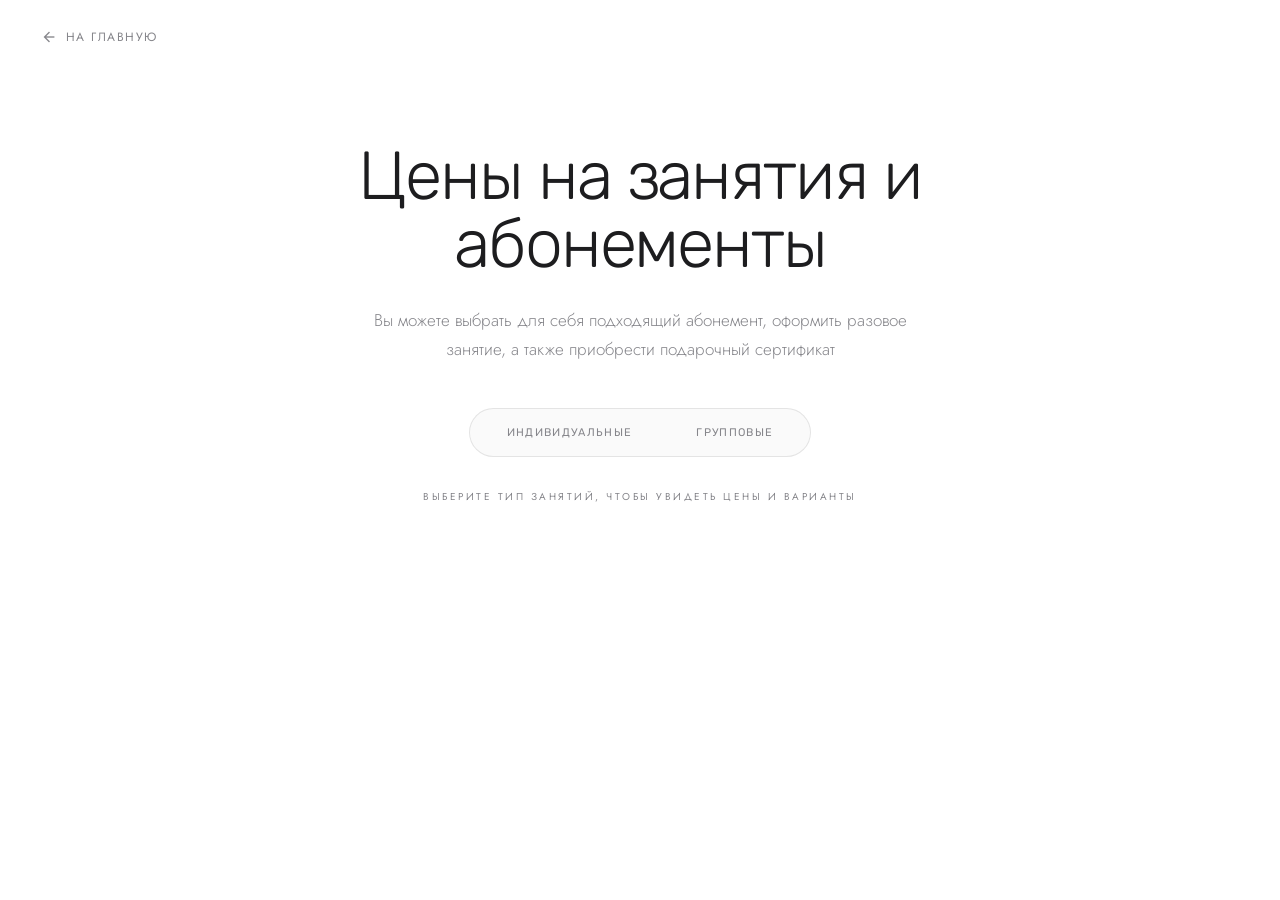
==== price.html @ 871f9cad "Create price.html" ====
<!doctype html>
<html lang="ru">
<head>
<meta charset="utf-8">
<meta name="viewport" content="width=device-width, initial-scale=1">

<title>Цены на занятия и абонементы — Дарья Лукьянова</title>
<meta name="description" content="Стоимость уроков вокала и фортепиано в Казани: пробное занятие, разовые уроки, абонементы, групповые занятия и хор. Подарочный сертификат.">
<meta name="robots" content="index, follow">
<link rel="canonical" href="https://darialukianova.com/price">

<link rel="preconnect" href="https://fonts.googleapis.com">
<link rel="preconnect" href="https://fonts.gstatic.com" crossorigin>
<link href="https://fonts.googleapis.com/css2?family=Jost:wght@100;200;300;400;500;600&family=Rubik:ital,wght@0,100;0,200;0,300;0,400;0,500;1,100;1,200&family=Material+Symbols+Outlined:opsz,wght,FILL,GRAD@20..48,100..700,0..1,-50..200&display=swap" rel="stylesheet"/>

<style>
    body{margin:0;}
    /* Простая ссылка «На главную» в едином стиле */
    .dl-topnav{max-width:1200px;margin:0 auto;padding:28px 32px 0;font-family:"Jost",system-ui,sans-serif;}
    .dl-topnav a{display:inline-flex;align-items:center;gap:8px;color:#86868b;text-decoration:none;font-size:12px;letter-spacing:.12em;text-transform:uppercase;transition:color .3s ease;}
    .dl-topnav a:hover{color:#1d1d1f;}
    .dl-topnav .material-symbols-outlined{font-family:"Material Symbols Outlined";font-size:18px;}

    /* Дизайн-система прайса, синхронизированная с главной (Rubik/Jost, 4px, пилюли) */
    .dl-price-widget {
        --dl-black: #1d1d1f;
        --dl-gray: #86868b;
        --dl-white: #ffffff;
        --dl-border: rgba(29, 29, 31, 0.1);
        --dl-border-soft: rgba(29, 29, 31, 0.06);
        --dl-bg-card: #ffffff;
        --dl-bg-soft: rgba(29, 29, 31, 0.02);
        --dl-radius: 4px;
        --dl-radius-pill: 999px;
        --dl-ease: cubic-bezier(0.23, 1, 0.32, 1);
        --dl-font-d: "Rubik", system-ui, sans-serif;
        --dl-font-b: "Jost", system-ui, sans-serif;
        font-family: var(--dl-font-b);
        color: var(--dl-black);
        line-height: 1.6;
        width: 100%;
        max-width: 1200px;
        margin: 0 auto;
        padding: 90px 32px 100px;
        box-sizing: border-box;
        -webkit-font-smoothing: antialiased;
    }
    .dl-price-widget *, .dl-price-widget *::before, .dl-price-widget *::after { box-sizing: border-box; margin: 0; padding: 0; }
    .dl-price-widget a { text-decoration: none; color: inherit; }
    .dl-price-widget .material-symbols-outlined { font-family: "Material Symbols Outlined"; font-variation-settings: "FILL" 0, "wght" 300, "GRAD" 0, "opsz" 24; display: inline-block; line-height: 1; }

    /* Reveal через keyframes — не конфликтует с transition карточек, идёт на GPU-слое */
    .dl-reveal { opacity: 0; }
    .dl-reveal.dl-visible {
        animation: dlReveal 0.8s var(--dl-ease) forwards;
        will-change: transform, opacity;
    }
    @keyframes dlReveal {
        from { opacity: 0; transform: translateY(36px); }
        to   { opacity: 1; transform: translateY(0); }
    }
    @media (prefers-reduced-motion: reduce) {
        .dl-reveal { opacity: 1 !important; animation: none !important; transform: none !important; }
    }

    .dl-hero { text-align: center; max-width: 760px; margin: 0 auto 88px auto; }
    .dl-hero h1 { font-family: var(--dl-font-d); font-size: clamp(34px, 6vw, 68px); font-weight: 200; letter-spacing: -0.03em; line-height: 1.0; margin-bottom: 28px; }
    .dl-hero .dl-description { font-size: clamp(14px, 2vw, 17px); color: var(--dl-gray); font-weight: 300; line-height: 1.7; max-width: 560px; margin: 0 auto 44px; }

    .dl-tab-selector { display: inline-flex; background: var(--dl-bg-soft); border: 1px solid var(--dl-border); padding: 5px; border-radius: var(--dl-radius-pill); position: relative; margin: 0 auto; }
    .dl-tab-btn { padding: 12px 32px; font-family: var(--dl-font-d); font-size: 11px; font-weight: 400; letter-spacing: 0.12em; text-transform: uppercase; color: var(--dl-gray); border: none; background: transparent; cursor: pointer; border-radius: var(--dl-radius-pill); transition: color 0.4s var(--dl-ease); position: relative; z-index: 2; outline: none; }
    .dl-tab-btn.active { color: var(--dl-white); }
    .dl-tab-glider { position: absolute; top: 5px; left: 5px; height: calc(100% - 10px); background: linear-gradient(180deg, #333335 0%, #1d1d1f 100%); border-radius: var(--dl-radius-pill); box-shadow: 0 1px 0 rgba(255,255,255,0.07) inset, 0 4px 14px rgba(0,0,0,0.25); transition: transform 0.55s var(--dl-ease), width 0.55s var(--dl-ease); z-index: 1; }
    .dl-selection-message { font-size: 10px; letter-spacing: 0.25em; text-transform: uppercase; color: var(--dl-gray); margin-top: 32px; font-weight: 400; }

    .dl-content-container { display: none; opacity: 0; transform: translateY(18px); transition: opacity 0.5s var(--dl-ease), transform 0.5s var(--dl-ease); }
    .dl-content-container.active { opacity: 1; transform: translateY(0); }

    .dl-grid { display: grid; grid-template-columns: 1fr; gap: 24px; margin-bottom: 64px; }
    @media (min-width: 768px) { .dl-grid { grid-template-columns: repeat(2, 1fr); } }

    .dl-card { background: var(--dl-bg-card); border: 1px solid var(--dl-border); border-radius: var(--dl-radius); padding: 40px; display: flex; flex-direction: column; justify-content: space-between; transition: transform 0.6s var(--dl-ease), box-shadow 0.45s ease, border-color 0.45s ease; position: relative; overflow: hidden; box-shadow: 0 18px 52px rgba(29, 29, 31, 0.05); }
    .dl-card::before { content: ""; position: absolute; top: 0; left: 0; height: 1px; width: 0; background: var(--dl-black); transition: width 0.7s var(--dl-ease); }
    .dl-card:hover { transform: translateY(-4px); border-color: rgba(29, 29, 31, 0.18); box-shadow: 0 28px 70px rgba(29, 29, 31, 0.1); }
    .dl-card:hover::before { width: 100%; }
    .dl-card-title { font-family: var(--dl-font-d); font-size: 26px; font-weight: 300; letter-spacing: -0.02em; margin-bottom: 24px; }

    .dl-tag { display: inline-block; color: var(--dl-gray); font-size: 10px; font-weight: 500; letter-spacing: 0.35em; text-transform: uppercase; margin-bottom: 16px; width: fit-content; }

    .dl-price-row { display: flex; align-items: baseline; margin-bottom: 28px; white-space: nowrap; }
    .dl-amount { font-family: var(--dl-font-d); font-size: 30px; font-weight: 200; letter-spacing: -0.02em; margin-right: 10px; white-space: nowrap; }
    .dl-period { font-size: 13px; color: var(--dl-gray); font-weight: 300; }

    .dl-btn { display: inline-flex; align-items: center; justify-content: center; width: 100%; padding: 16px 28px; background: linear-gradient(180deg, #333335 0%, #1d1d1f 100%); color: var(--dl-white) !important; font-family: var(--dl-font-d); font-size: 12px; font-weight: 300; letter-spacing: 0.08em; text-transform: uppercase; border-radius: var(--dl-radius-pill); transition: transform 0.3s ease, box-shadow 0.3s ease; box-shadow: 0 1px 0 rgba(255,255,255,0.07) inset, 0 4px 14px rgba(0,0,0,0.35); border: none; cursor: pointer; }
    .dl-btn:hover { transform: translateY(-2px); box-shadow: 0 1px 0 rgba(255,255,255,0.07) inset, 0 10px 28px rgba(0,0,0,0.38); }
    .dl-btn:active { transform: translateY(0) scale(0.99); }
    .dl-btn-sm { width: auto; min-width: 112px; padding: 10px 20px; font-size: 11px; background: transparent; color: var(--dl-black) !important; border: 1px solid var(--dl-border); box-shadow: none; }
    .dl-btn-sm:hover { transform: translateY(-2px); border-color: var(--dl-black); background: var(--dl-black); color: var(--dl-white) !important; box-shadow: 0 8px 20px rgba(0,0,0,0.18); }

    .dl-services-list { display: flex; flex-direction: column; margin-bottom: 28px; flex-grow: 1; }
    .dl-service-item { display: flex; justify-content: space-between; align-items: center; padding: 18px 0; border-bottom: 1px solid var(--dl-border-soft); transition: padding-left 0.4s var(--dl-ease); }
    .dl-service-item:first-child { padding-top: 0; }
    .dl-service-item:last-child { border-bottom: none; padding-bottom: 0; }
    .dl-service-item:hover { padding-left: 8px; }
    .dl-service-info .dl-service-name { font-size: 16px; font-weight: 400; }
    .dl-service-info .dl-service-desc { font-size: 12px; color: var(--dl-gray); margin-top: 3px; font-weight: 300; }
    .dl-service-actions { display: flex; align-items: center; gap: 18px; white-space: nowrap; }
    .dl-service-actions .dl-amount { font-size: 22px; }

    .dl-image-container { width: 100%; height: 200px; border-radius: var(--dl-radius); overflow: hidden; margin-bottom: 28px; position: relative; }
    .dl-image-container img { width: 100%; height: 100%; object-fit: cover; filter: grayscale(1) brightness(0.95); transition: transform 0.8s var(--dl-ease), filter 0.8s ease; }
    .dl-card:hover .dl-image-container img { transform: scale(1.06); filter: grayscale(0) brightness(1); }

    .dl-discount-badge { background: var(--dl-bg-soft); border-left: 1px solid var(--dl-black); padding: 16px 20px; border-radius: 0 var(--dl-radius) var(--dl-radius) 0; font-size: 13px; color: var(--dl-gray); margin-top: 20px; line-height: 1.5; font-weight: 300; }

    .dl-extra-item { display: flex; align-items: start; margin-bottom: 24px; }
    .dl-extra-icon { color: var(--dl-gray); margin-right: 14px; margin-top: 2px; font-size: 22px !important; }
    .dl-extra-text .dl-extra-title { font-size: 15px; font-weight: 500; }
    .dl-extra-text .dl-extra-desc { font-size: 13px; color: var(--dl-gray); margin-top: 3px; font-weight: 300; }

    .dl-rules-trigger-inline { display: inline-block; background: none; border: none; color: var(--dl-gray); font-size: 10px; font-weight: 500; letter-spacing: 0.2em; text-transform: uppercase; cursor: pointer; position: relative; padding-bottom: 3px; margin-top: 18px; width: fit-content; align-self: center; font-family: var(--dl-font-b); }
    .dl-rules-trigger-inline::after { content: ''; position: absolute; bottom: 0; left: 0; width: 100%; height: 1px; background-color: var(--dl-gray); transform: scaleX(0.3); transform-origin: bottom center; transition: transform 0.4s var(--dl-ease), background-color 0.4s ease; }
    .dl-rules-trigger-inline:hover { color: var(--dl-black); }
    .dl-rules-trigger-inline:hover::after { background-color: var(--dl-black); transform: scaleX(1); }

    .dl-accordion-wrapper { max-width: 800px; margin: 0 auto; text-align: center; }
    .dl-rules-btn-container { display: flex; justify-content: center; margin-bottom: 24px; }
    .dl-rules-btn { display: inline-flex; align-items: center; gap: 10px; padding: 13px 28px; border-radius: var(--dl-radius-pill); border: 1px solid var(--dl-border); background: transparent; color: var(--dl-gray); font-family: var(--dl-font-d); font-size: 11px; font-weight: 400; letter-spacing: 0.12em; text-transform: uppercase; cursor: pointer; transition: all 0.4s var(--dl-ease); }
    .dl-rules-btn:hover { background: var(--dl-black); color: var(--dl-white); border-color: var(--dl-black); transform: translateY(-2px); }
    .dl-rules-btn .material-symbols-outlined { font-size: 16px !important; }

    .dl-accordion { display: grid; grid-template-rows: 0fr; transition: grid-template-rows 0.5s var(--dl-ease); overflow: hidden; text-align: left; }
    .dl-accordion.open { grid-template-rows: 1fr; }
    .dl-accordion-inner { min-height: 0; opacity: 0; transform: translateY(-10px); transition: opacity 0.4s ease, transform 0.4s var(--dl-ease); }
    .dl-accordion.open .dl-accordion-inner { opacity: 1; transform: translateY(0); transition-delay: 0.12s; }
    .dl-rules-content { background: var(--dl-bg-soft); border: 1px solid var(--dl-border); border-radius: var(--dl-radius); padding: 40px; margin-top: 16px; }
    .dl-rules-list { list-style-type: decimal; padding-left: 20px; display: flex; flex-direction: column; gap: 14px; }
    .dl-rules-list li { font-size: 14px; color: var(--dl-gray); line-height: 1.7; font-weight: 300; }
    .dl-rules-footer { font-size: 14px; font-weight: 400; margin-top: 24px; }

    @media (max-width: 576px) {
        .dl-price-widget { padding: 56px 18px 72px; }
        .dl-hero { margin-bottom: 56px; }
        .dl-card { padding: 28px; }
        .dl-rules-content { padding: 28px; }
        .dl-service-item { flex-direction: column; align-items: flex-start; gap: 14px; }
        .dl-service-item:hover { padding-left: 0; }
        .dl-service-actions { width: 100%; justify-content: space-between; }
        .dl-tab-btn { padding: 11px 22px; }
    }
</style>
</head>
<body>

<nav class="dl-topnav">
    <a href="index.html"><span class="material-symbols-outlined">arrow_back</span>На главную</a>
</nav>

<div class="dl-price-widget">

    <div class="dl-hero dl-reveal">
        <h1>Цены на занятия и абонементы</h1>
        <p class="dl-description">
            Вы можете выбрать для себя подходящий абонемент, оформить разовое занятие, а также приобрести подарочный сертификат
        </p>
        <div class="dl-tab-selector">
            <div class="dl-tab-glider"></div>
            <button id="individualBtn" class="dl-tab-btn">Индивидуальные</button>
            <button id="groupBtn" class="dl-tab-btn">Групповые</button>
        </div>
        <div id="selectionMessage" class="dl-selection-message">
            <p>Выберите тип занятий, чтобы увидеть цены и варианты</p>
        </div>
    </div>

    <div id="individualContainer" class="dl-content-container">
        <div class="dl-grid">
            <div class="dl-card">
                <div>
                    <h2 class="dl-card-title">Пробное занятие</h2>
                    <div class="dl-price-row">
                        <span class="dl-amount">2.000&nbsp;₽</span>
                        <span class="dl-period">/ 50 минут</span>
                    </div>
                </div>
                <div>
                    <a class="dl-btn" href="tg://resolve?domain=luchok_dashkenazy&text=Здравствуйте!%20Хочу%20записаться%20на%20пробное%20занятие">Записаться</a>
                    <div style="text-align: center; width: 100%;">
                        <button class="dl-rules-trigger-inline" onclick="scrollToRules('individual')">Обязательные условия</button>
                    </div>
                </div>
            </div>

            <div class="dl-card">
                <h2 class="dl-card-title">Разовые занятия</h2>
                <div class="dl-services-list">
                    <div class="dl-service-item">
                        <div class="dl-service-info"><div class="dl-service-name">50 минут</div></div>
                        <div class="dl-service-actions">
                            <span class="dl-amount">2.800&nbsp;₽</span>
                            <a class="dl-btn dl-btn-sm" href="tg://resolve?domain=luchok_dashkenazy&text=Здравствуйте!%20Хочу%20записаться%20на%20разовое%20занятие%2050%20минут">Выбрать</a>
                        </div>
                    </div>
                    <div class="dl-service-item">
                        <div class="dl-service-info"><div class="dl-service-name">1 час 15 минут</div></div>
                        <div class="dl-service-actions">
                            <span class="dl-amount">4.200&nbsp;₽</span>
                            <a class="dl-btn dl-btn-sm" href="tg://resolve?domain=luchok_dashkenazy&text=Здравствуйте!%20Хочу%20записаться%20на%20разовое%20занятие%201%20час%2015%20минут">Выбрать</a>
                        </div>
                    </div>
                    <div class="dl-service-item">
                        <div class="dl-service-info"><div class="dl-service-name">1 час 40 минут</div></div>
                        <div class="dl-service-actions">
                            <span class="dl-amount">5.200&nbsp;₽</span>
                            <a class="dl-btn dl-btn-sm" href="tg://resolve?domain=luchok_dashkenazy&text=Здравствуйте!%20Хочу%20записаться%20на%20разовое%20занятие%201%20час%2040%20минут">Выбрать</a>
                        </div>
                    </div>
                </div>
                <div>
                    <div style="text-align: center; width: 100%;">
                        <button class="dl-rules-trigger-inline" onclick="scrollToRules('individual')">Обязательные условия</button>
                    </div>
                </div>
            </div>

            <div class="dl-card">
                <h2 class="dl-card-title">Абонементы</h2>
                <div class="dl-services-list">
                    <div class="dl-service-item">
                        <div class="dl-service-info"><div class="dl-service-name">4 занятия</div><div class="dl-service-desc">по 50 минут</div></div>
                        <div class="dl-service-actions">
                            <span class="dl-amount">10.400&nbsp;₽</span>
                            <a class="dl-btn dl-btn-sm" href="tg://resolve?domain=luchok_dashkenazy&text=Здравствуйте!%20Хочу%20приобрести%20абонемент%20на%204%20занятия%20по%2050%20минут">Выбрать</a>
                        </div>
                    </div>
                    <div class="dl-service-item">
                        <div class="dl-service-info"><div class="dl-service-name">8 занятий</div><div class="dl-service-desc">по 50 минут</div></div>
                        <div class="dl-service-actions">
                            <span class="dl-amount">20.000&nbsp;₽</span>
                            <a class="dl-btn dl-btn-sm" href="tg://resolve?domain=luchok_dashkenazy&text=Здравствуйте!%20Хочу%20приобрести%20абонемент%20на%208%20занятий%20по%2050%20минут">Выбрать</a>
                        </div>
                    </div>
                    <div class="dl-service-item">
                        <div class="dl-service-info"><div class="dl-service-name">4 занятия</div><div class="dl-service-desc">по 1 час 15 минут</div></div>
                        <div class="dl-service-actions">
                            <span class="dl-amount">16.000&nbsp;₽</span>
                            <a class="dl-btn dl-btn-sm" href="tg://resolve?domain=luchok_dashkenazy&text=Здравствуйте!%20Хочу%20приобрести%20абонемент%20на%204%20занятия%20по%201%20час%2015%20минут">Выбрать</a>
                        </div>
                    </div>
                    <div class="dl-service-item">
                        <div class="dl-service-info"><div class="dl-service-name">8 занятий</div><div class="dl-service-desc">по 1 час 15 минут</div></div>
                        <div class="dl-service-actions">
                            <span class="dl-amount">31.200&nbsp;₽</span>
                            <a class="dl-btn dl-btn-sm" href="tg://resolve?domain=luchok_dashkenazy&text=Здравствуйте!%20Хочу%20приобрести%20абонемент%20на%208%20занятий%20по%201%20час%2015%20минут">Выбрать</a>
                        </div>
                    </div>
                </div>
                <div>
                    <div style="text-align: center; width: 100%;">
                        <button class="dl-rules-trigger-inline" onclick="scrollToRules('individual')">Обязательные условия</button>
                    </div>
                </div>
            </div>

            <div class="dl-card">
                <div>
                    <h2 class="dl-card-title">Подарочный сертификат</h2>
                    <div class="dl-image-container">
                        <img alt="Подарочный сертификат на фоне цветов и фортепиано" src="https://i.wfolio.ru/x/D48ScH1DA6jxU_uSH-Or-C0cJClpP-QP/lEAL128xEMPGM2o_rKw_kMPHKR9vAJ80/zaizPBfFFxyw_9zucZOkCNPD5C4ph0Vr/SyicxKPx2zMrNVV2gL2X0bngMk51ifgT/_NfRmNDWDvyXI_uXc9-7Qw.jpg"/>
                    </div>
                </div>
                <div>
                    <a class="dl-btn" href="https://darialukianova.com/podarochnyy-sertifikat" target="_blank">Подробнее</a>
                    <div style="text-align: center; margin-top: 16px;">
                        <span style="font-size: 10px; color: var(--dl-gray); letter-spacing: 0.2em; text-transform: uppercase; font-weight: 400;">Электронный формат. Срок действия - 3 месяца.</span>
                    </div>
                </div>
            </div>
        </div>

        <div class="dl-accordion-wrapper">
            <div class="dl-rules-btn-container">
                <button id="toggleConditions" class="dl-rules-btn">
                    <span class="material-symbols-outlined">description</span>
                    Обязательные условия
                </button>
            </div>
            <div id="conditionsBlock" class="dl-accordion">
                <div class="dl-accordion-inner">
                    <div class="dl-rules-content">
                        <ol class="dl-rules-list">
                            <li>Оптимальная частота занятий — 1,2 раза в неделю. Более редкие встречи не обеспечивают желаемого результата и прогресса.</li>
                            <li>Оплата за занятие осуществляется наличными или переводом на карту до или сразу после проведенного урока.</li>
                            <li>В случае опоздания ученика занятие сокращается на время опоздания.</li>
                            <li>В случае опоздания преподавателя продолжительность занятия увеличивается пропорционально времени опоздания. Если у вас нет возможности задержаться, это время добавляется к следующему занятию.</li>
                            <li>Бесплатная отмена или перенос занятия по любой причине осуществляется за 24 часа, в обратном случае занятие считается проведённым и оплачивается в полном объеме. В том числе, если вы забыли о занятии, перепутали время, заболели и т. д.</li>
                            <li>Бесплатный перенос занятия возможен не менее чем за 24 часа.</li>
                            <li>Продолжительность пробного занятия — 50 минут. Запись осуществляется по полной предоплате. Правило бесплатной отмены распространяется так же и на пробное занятие: перенос или отмена не менее, чем за 24 часа.</li>
                            <li>Абонемент на 4 занятия рассчитан на 1 месяц с момента активации. Абонемент на 8 занятий рассчитан на 2 месяца с момента активации. По истечению срока абонемент закрывается без возврата денежных средств.</li>
                            <li>Возврат денежных средств за занятия/абонемент осуществляется исключительно по форс-мажорным обстоятельствам (согласно статье 401 Гражданского кодекса РФ) в пределах срока действия абонемента.</li>
                            <li>Занятия проходят как в офлайн, так и онлайн формате на любой удобной для вас платформе — Telegram, Skype, Whats App, Google Meet, Zoom. Занятия по фортепиано онлайн возможны при наличии у вас инструмента. Для занятий по вокалу дополнительное оборудование не требуется.</li>
                        </ol>
                        <p class="dl-rules-footer">Соглашаясь на работу со мной, вы автоматически принимаете условия данного соглашения.</p>
                    </div>
                </div>
            </div>
        </div>
    </div>

    <div id="groupContainer" class="dl-content-container">
        <div class="dl-grid">
            <div class="dl-card">
                <div>
                    <span class="dl-tag">Закрытый формат</span>
                    <h2 class="dl-card-title">Групповой вокал</h2>
                    <p style="font-size: 14px; color: var(--dl-gray); margin-bottom: 20px; font-weight: 300;">От 2-9 человек. Закрытый формат для друзей и групп до 9 человек.</p>
                    <div style="font-size: 13px; color: var(--dl-gray); display: flex; flex-direction: column; gap: 8px; margin-bottom: 28px; font-weight: 300;">
                        <div>🎵 Пение в ансамбле</div>
                        <div>🎵 Основы многоголосия</div>
                        <div>🎵 Развитие слуха и интонации</div>
                        <div>🎵 Работа с дыханием и балансом голосов</div>
                    </div>
                </div>
                <div class="dl-services-list" style="margin-top: auto;">
                    <div class="dl-service-item">
                        <div class="dl-service-info"><div class="dl-service-name">50 минут</div><div class="dl-service-desc">с каждого участника</div></div>
                        <div class="dl-service-actions">
                            <span class="dl-amount">2.000&nbsp;₽</span>
                            <a class="dl-btn dl-btn-sm" href="tg://resolve?domain=luchok_dashkenazy&text=Здравствуйте!%20Хочу%20записаться%20на%20групповой%20вокал%20(50%20минут)">Выбрать</a>
                        </div>
                    </div>
                    <div class="dl-service-item">
                        <div class="dl-service-info"><div class="dl-service-name">1 час 40 минут</div><div class="dl-service-desc">с каждого участника</div></div>
                        <div class="dl-service-actions">
                            <span class="dl-amount">3.500&nbsp;₽</span>
                            <a class="dl-btn dl-btn-sm" href="tg://resolve?domain=luchok_dashkenazy&text=Здравствуйте!%20Хочу%20записаться%20на%20групповой%20вокал%20(1%20час%2040%20минут)">Выбрать</a>
                        </div>
                    </div>
                </div>
            </div>

            <div class="dl-card">
                <div>
                    <span class="dl-tag">Открытый формат</span>
                    <h2 class="dl-card-title">Хор</h2>
                    <p style="font-size: 14px; color: var(--dl-gray); margin-bottom: 20px; font-weight: 300;">От 3-х и более человек. Регулярные еженедельные занятия, открытый формат.</p>
                    <div style="font-size: 13px; color: var(--dl-gray); display: flex; flex-direction: column; gap: 8px; margin-bottom: 28px; font-weight: 300;">
                        <div>🎵 Изучение любимых песен</div>
                        <div>🎵 Коллективное музицирование</div>
                        <div>🎵 Формат для поющих взрослых с базовые навыки</div>
                    </div>
                </div>
                <div class="dl-services-list" style="margin-top: auto;">
                    <div class="dl-service-item">
                        <div class="dl-service-info"><div class="dl-service-name">1 час 50 минут</div><div class="dl-service-desc">разовое занятие</div></div>
                        <div class="dl-service-actions">
                            <span class="dl-amount">2.000&nbsp;₽</span>
                            <a class="dl-btn dl-btn-sm" href="tg://resolve?domain=luchok_dashkenazy&text=Здравствуйте!%20Хочу%20записаться%20на%20хор%20(разовое)">Выбрать</a>
                        </div>
                    </div>
                    <div class="dl-service-item">
                        <div class="dl-service-info"><div class="dl-service-name">Абонемент на 4 занятия</div><div class="dl-service-desc">действителен в течение 30 дней</div></div>
                        <div class="dl-service-actions">
                            <span class="dl-amount">7.400&nbsp;₽</span>
                            <a class="dl-btn dl-btn-sm" href="tg://resolve?domain=luchok_dashkenazy&text=Здравствуйте!%20Хочу%20приобрести%20абонемент%20на%204%20занятия%20по%20хору">Выбрать</a>
                        </div>
                    </div>
                </div>
                <div class="dl-discount-badge">Дополнительная скидка 20% на абонемент по хору при наличии действующего индивидуального абонемента.</div>
            </div>

            <div class="dl-card">
                <div>
                    <span class="dl-tag">Разовое мероприятие</span>
                    <h2 class="dl-card-title">Мастер-класс</h2>
                    <p style="font-size: 14px; color: var(--dl-gray); margin-bottom: 20px; font-weight: 300;">От 2-х и более человек. Разовый мастер-класс в закрытом формате только для вас и ваших друзей.</p>
                    <div style="font-size: 13px; color: var(--dl-gray); display: flex; flex-direction: column; gap: 8px; margin-bottom: 28px; font-weight: 300;">
                        <div>🎵 Изучение любой композиции/песни на ваш выбор</div>
                        <div>🎵 Запись видео (по желанию)</div>
                        <div>🎵 Длительность - 1 час 40 минут</div>
                    </div>
                </div>
                <div class="dl-service-item" style="margin-top: auto; padding-top: 18px; border-top: 1px solid var(--dl-border-soft);">
                    <div class="dl-service-info"><div class="dl-service-name">Стоимость</div><div class="dl-service-desc">с каждого участника</div></div>
                    <div class="dl-service-actions">
                        <span class="dl-amount">3.500&nbsp;₽</span>
                        <a class="dl-btn dl-btn-sm" href="tg://resolve?domain=luchok_dashkenazy&text=Здравствуйте!%20Хочу%20записаться%20на%20мастер-класс">Выбрать</a>
                    </div>
                </div>
            </div>

            <div class="dl-card">
                <div>
                    <h2 class="dl-card-title">Дополнительно</h2>
                    <div style="margin-bottom: 24px;">
                        <div class="dl-extra-item">
                            <span class="material-symbols-outlined dl-extra-icon">business</span>
                            <div class="dl-extra-text"><p class="dl-extra-title">Аренда кабинета</p><p class="dl-extra-desc">Включена в стоимость занятий</p></div>
                        </div>
                        <div class="dl-extra-item">
                            <span class="material-symbols-outlined dl-extra-icon">redeem</span>
                            <div class="dl-extra-text"><p class="dl-extra-title">Подарочный сертификат</p><p class="dl-extra-desc">Можно приобрести на любую сумму или формат занятий</p></div>
                        </div>
                    </div>
                    <div style="border-top: 1px solid var(--dl-border-soft); padding-top: 16px;">
                        <p style="font-size: 12px; color: var(--dl-gray); font-weight: 300; line-height: 1.5;">Записавшись на занятие вы автоматически соглашаетесь с обязательными условиями.</p>
                        <button class="dl-rules-trigger-inline" onclick="scrollToRules('group')">Прочитать условия</button>
                    </div>
                </div>
                <div style="margin-top: 24px;">
                    <a class="dl-btn" href="https://darialukianova.com/podarochnyy-sertifikat" target="_blank">Подарочный сертификат</a>
                </div>
            </div>
        </div>

        <div class="dl-accordion-wrapper">
            <div class="dl-rules-btn-container">
                <button id="toggleConditionsGroup" class="dl-rules-btn">
                    <span class="material-symbols-outlined">description</span>
                    Обязательные условия
                </button>
            </div>
            <div id="conditionsBlockGroup" class="dl-accordion">
                <div class="dl-accordion-inner">
                    <div class="dl-rules-content">
                        <ol class="dl-rules-list">
                            <li>Оптимальная частота занятий — 1,2 раза в неделю. Более редкие встречи не обеспечивают желаемого результата и прогресса.</li>
                            <li>Оплата за занятие осуществляется наличными или переводом на карту до или сразу после проведенного урока.</li>
                            <li>В случае опоздания ученика занятие сокращается на время опоздания.</li>
                            <li>В случае опоздания преподавателя продолжительность занятия увеличивается пропорционально времени опоздания. Если у вас нет возможности задержаться, это время добавляется к следующему занятию.</li>
                            <li>Бесплатная отмена или перенос занятия по любой причине осуществляется за 24 часа, в обратном случае занятие считается проведённым и оплачивается в полном объеме. В том числе, если вы забыли о занятии, перепутали время, заболели и т. д.</li>
                            <li>Бесплатный перенос занятия возможен не менее чем за 24 часа.</li>
                            <li>Абонемент на 4 занятия рассчитан на 30 дней с момента активации. Абонемент на 8 занятий рассчитан на 60 дней с момента активации. По истечению срока абонемент закрывается без возврата денежных средств.</li>
                            <li>Возврат денежных средств за занятия/абонемент осуществляется исключительно по форс-мажорным обстоятельствам (согласно статье 401 Гражданского кодекса РФ) в пределах срока действия абонемента.</li>
                            <li>Аренда кабинета включена в стоимость всех групповых занятий.</li>
                            <li>Для групповых занятий формирование группы подтверждается после внесения предоплаты всеми участниками.</li>
                        </ol>
                        <p class="dl-rules-footer">Соглашаясь на работу со мной, вы автоматически принимаете условия данного соглашения.</p>
                    </div>
                </div>
            </div>
        </div>
    </div>

</div>

<script>
    document.addEventListener('DOMContentLoaded', () => {
        const individualBtn = document.getElementById('individualBtn');
        const groupBtn = document.getElementById('groupBtn');
        const glider = document.querySelector('.dl-tab-glider');
        const indContainer = document.getElementById('individualContainer');
        const grpContainer = document.getElementById('groupContainer');
        const selMessage = document.getElementById('selectionMessage');

        let revealObserver = null;
        if ('IntersectionObserver' in window) {
            revealObserver = new IntersectionObserver((entries) => {
                entries.forEach((entry) => {
                    if (!entry.isIntersecting) return;
                    entry.target.classList.add('dl-visible');
                    revealObserver.unobserve(entry.target);
                });
            }, { threshold: 0.12, rootMargin: '0px 0px -50px 0px' });
            document.querySelectorAll('.dl-reveal').forEach((el) => revealObserver.observe(el));
        }

        function revealCards(container) {
            container.querySelectorAll('.dl-card').forEach((card, i) => {
                if (card.classList.contains('dl-reveal')) return;
                card.classList.add('dl-reveal');
                card.style.animationDelay = (i * 0.07) + 's';
                card.addEventListener('animationend', () => { card.style.willChange = 'auto'; }, { once: true });
                if (revealObserver) revealObserver.observe(card);
                else card.classList.add('dl-visible');
            });
        }

        function moveGlider(btn) {
            if (btn && glider) {
                glider.style.width = btn.offsetWidth + 'px';
                glider.style.transform = `translateX(${btn.offsetLeft - 5}px)`;
            }
        }

        function switchTab(target) {
            selMessage.style.display = 'none';
            [indContainer, grpContainer].forEach(c => {
                if (c.classList.contains('active')) {
                    c.classList.remove('active');
                    setTimeout(() => { c.style.display = 'none'; }, 400);
                } else { c.style.display = 'none'; }
            });
            setTimeout(() => {
                const current = target === 'individual' ? indContainer : grpContainer;
                current.style.display = 'block';
                revealCards(current);
                setTimeout(() => current.classList.add('active'), 50);
            }, 400);
        }

        individualBtn.addEventListener('click', (e) => {
            individualBtn.classList.add('active');
            groupBtn.classList.remove('active');
            moveGlider(e.currentTarget);
            switchTab('individual');
        });
        groupBtn.addEventListener('click', (e) => {
            groupBtn.classList.add('active');
            individualBtn.classList.remove('active');
            moveGlider(e.currentTarget);
            switchTab('group');
        });

        window.addEventListener('resize', () => {
            const activeBtn = document.querySelector('.dl-tab-btn.active');
            if (activeBtn) moveGlider(activeBtn);
        });
        setTimeout(() => {
            const activeBtn = document.querySelector('.dl-tab-btn.active');
            if (activeBtn) moveGlider(activeBtn);
        }, 100);

        setupAccordion('toggleConditions', 'conditionsBlock');
        setupAccordion('toggleConditionsGroup', 'conditionsBlockGroup');
    });

    function setupAccordion(triggerId, blockId) {
        const trigger = document.getElementById(triggerId);
        const block = document.getElementById(blockId);
        if (!trigger || !block) return;
        trigger.addEventListener('click', () => {
            if (block.classList.contains('open')) {
                block.classList.remove('open');
            } else {
                block.classList.add('open');
                setTimeout(() => block.scrollIntoView({ behavior: 'smooth', block: 'nearest' }), 250);
            }
        });
    }

    function scrollToRules(type) {
        const triggerId = type === 'individual' ? 'toggleConditions' : 'toggleConditionsGroup';
        const blockId = type === 'individual' ? 'conditionsBlock' : 'conditionsBlockGroup';
        const trigger = document.getElementById(triggerId);
        const block = document.getElementById(blockId);
        if (trigger && block) {
            trigger.scrollIntoView({ behavior: 'smooth', block: 'center' });
            if (!block.classList.contains('open')) {
                setTimeout(() => block.classList.add('open'), 400);
            }
        }
    }
</script>

</body>
</html>
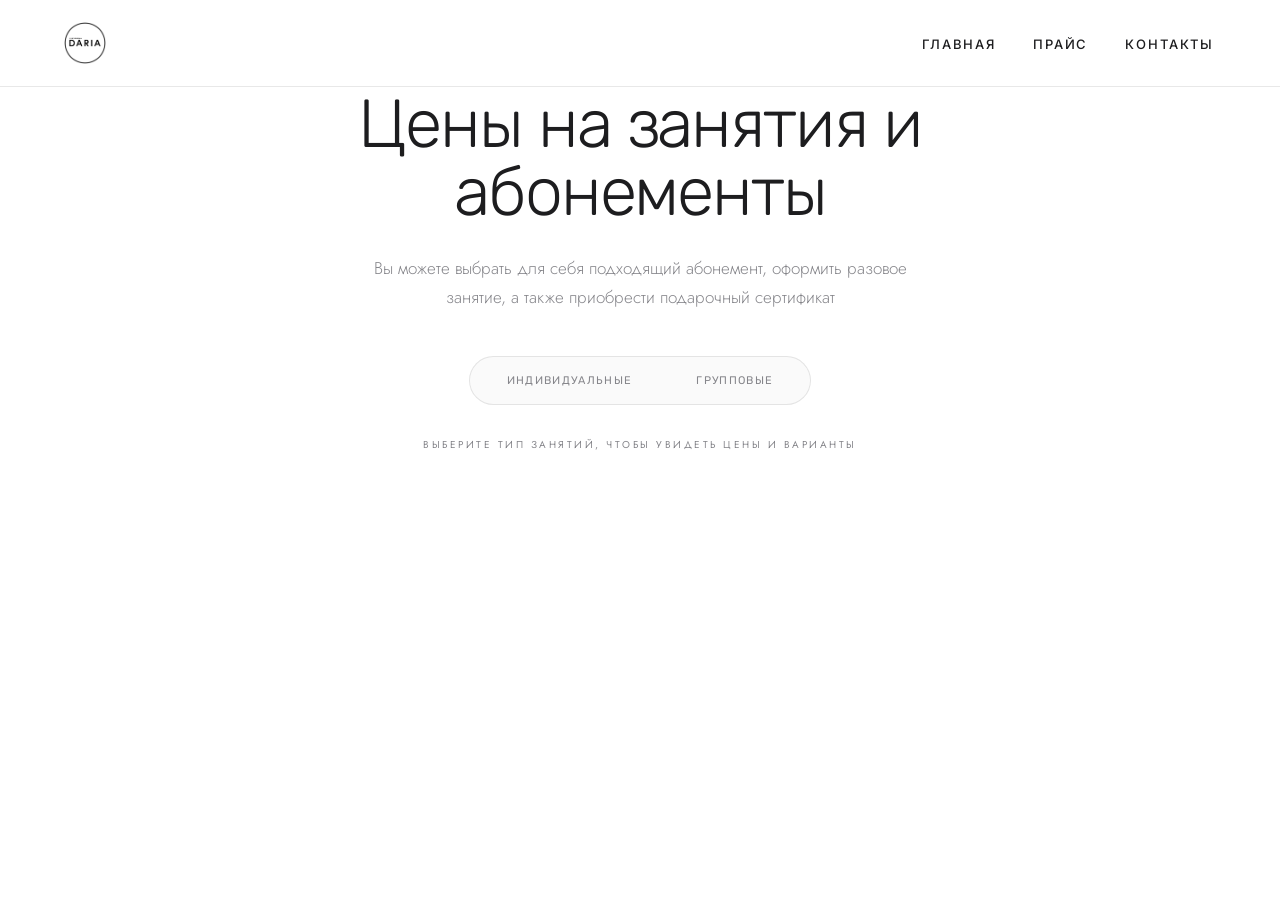
==== commit baade54c: "Update price.html" ====
--- a/price.html
+++ b/price.html
@@ -11,7 +11,11 @@
 
 <link rel="preconnect" href="https://fonts.googleapis.com">
 <link rel="preconnect" href="https://fonts.gstatic.com" crossorigin>
-<link href="https://fonts.googleapis.com/css2?family=Jost:wght@100;200;300;400;500;600&family=Rubik:ital,wght@0,100;0,200;0,300;0,400;0,500;1,100;1,200&family=Material+Symbols+Outlined:opsz,wght,FILL,GRAD@20..48,100..700,0..1,-50..200&display=swap" rel="stylesheet"/>
+<link href="https://fonts.googleapis.com/css2?family=Jost:wght@100;200;300;400;500;600&family=Rubik:ital,wght@0,100;0,200;0,300;0,400;0,500;1,100;1,200&family=Inter:wght@100;200;300;400;500;600&family=Material+Symbols+Outlined:opsz,wght,FILL,GRAD@20..48,100..700,0..1,-50..200&display=swap" rel="stylesheet"/>
+
+<!-- Общие стили (нужны для меню) -->
+<link rel="stylesheet" href="styles.css?v=3">
+<style>body{padding-top:0;}</style>
 
 <style>
     body{margin:0;}
@@ -152,9 +156,31 @@
 </head>
 <body>
 
-<nav class="dl-topnav">
-    <a href="index.html"><span class="material-symbols-outlined">arrow_back</span>На главную</a>
-</nav>
+<!-- ШАПКА-МЕНЮ (всегда тёмная, т.к. фон белый) -->
+<div class="custom-vocal-homepage">
+  <nav class="cvh-nav cvh-nav-scrolled" aria-label="Главное меню">
+    <a href="index.html" class="cvh-nav-brand" aria-label="Дарья Лукьянова — на главную">
+      <img src="images/logo.png" alt="Дарья Лукьянова" class="cvh-nav-logo cvh-logo-light" onerror="this.style.display='none'">
+      <img src="images/dasha_logo_black.png" alt="" aria-hidden="true" class="cvh-nav-logo cvh-logo-dark" onerror="this.style.display='none'">
+    </a>
+    <ul class="cvh-nav-links">
+      <li><a href="index.html">Главная</a></li>
+      <li><a href="price.html">Прайс</a></li>
+      <li><a href="contacts.html">Контакты</a></li>
+    </ul>
+    <button class="cvh-burger" id="cvhBurger" aria-label="Открыть меню" aria-expanded="false" aria-controls="cvhMenu">
+      <span></span><span></span><span></span>
+    </button>
+  </nav>
+  <div class="cvh-menu" id="cvhMenu" aria-hidden="true">
+    <button class="cvh-menu-close" id="cvhMenuClose" aria-label="Закрыть меню"><span></span><span></span></button>
+    <ul class="cvh-menu-list">
+      <li style="--i:1"><a href="index.html">Главная</a></li>
+      <li style="--i:2"><a href="price.html">Прайс</a></li>
+      <li style="--i:3"><a href="contacts.html">Контакты</a></li>
+    </ul>
+  </div>
+</div>
 
 <div class="dl-price-widget">
 
@@ -523,6 +549,11 @@
 
         setupAccordion('toggleConditions', 'conditionsBlock');
         setupAccordion('toggleConditionsGroup', 'conditionsBlockGroup');
+
+        // Авто-раскрытие нужной вкладки по якорю (#individual / #group)
+        const initTab = (window.location.hash || '').replace('#', '');
+        if (initTab === 'individual') individualBtn.click();
+        else if (initTab === 'group') groupBtn.click();
     });
 
     function setupAccordion(triggerId, blockId) {
@@ -553,5 +584,49 @@
     }
 </script>
 
+<!-- Скрипт меню (бургер, крестик, перебор букв) -->
+<script>
+(function(){
+  var root = document.querySelector('.custom-vocal-homepage');
+  var burger = document.getElementById('cvhBurger');
+  var menu = document.getElementById('cvhMenu');
+  var closeBtn = document.getElementById('cvhMenuClose');
+  if(!root || !burger || !menu) return;
+
+  function setOpen(open){
+    burger.classList.toggle('is-open', open);
+    menu.classList.toggle('is-open', open);
+    root.classList.toggle('cvh-menu-open', open);
+    document.body.style.overflow = open ? 'hidden' : '';
+    burger.setAttribute('aria-expanded', open ? 'true' : 'false');
+    burger.setAttribute('aria-label', open ? 'Закрыть меню' : 'Открыть меню');
+    menu.setAttribute('aria-hidden', open ? 'false' : 'true');
+  }
+
+  burger.addEventListener('click', function(){ setOpen(!menu.classList.contains('is-open')); });
+  if(closeBtn) closeBtn.addEventListener('click', function(){ setOpen(false); });
+  menu.querySelectorAll('a').forEach(function(a){ a.addEventListener('click', function(){ setOpen(false); }); });
+  document.addEventListener('keydown', function(e){ if(e.key === 'Escape' && menu.classList.contains('is-open')) setOpen(false); });
+
+  if(!(window.matchMedia && window.matchMedia('(prefers-reduced-motion: reduce)').matches)){
+    var glyphs = 'АБВГДЕЖЗИКЛМНОПРСТУФХЦЧШЭЮЯ';
+    document.querySelectorAll('.cvh-nav-links a').forEach(function(link){
+      var finalText = link.textContent.trim();
+      link.addEventListener('mouseenter', function(){
+        var pos = 0; clearInterval(link._iv);
+        link._iv = setInterval(function(){
+          link.textContent = finalText.split('').map(function(ch,i){
+            return ch === ' ' ? ' ' : (i < pos ? finalText[i] : glyphs[Math.floor(Math.random()*glyphs.length)]);
+          }).join('');
+          pos += 1/2;
+          if(pos >= finalText.length){ clearInterval(link._iv); link.textContent = finalText; }
+        }, 38);
+      });
+      link.addEventListener('mouseleave', function(){ clearInterval(link._iv); link.textContent = finalText; });
+    });
+  }
+})();
+</script>
+
 </body>
 </html>
--- a/styles.css
+++ b/styles.css
@@ -0,0 +1,471 @@
+/* ============================================================
+   ПРЕМИАЛЬНАЯ ГЛАВНАЯ · ДАРЬЯ ЛУКЬЯНОВА
+   Все стили строго изолированы под .custom-vocal-homepage (cvh)
+   ============================================================ */
+
+.custom-vocal-homepage{
+  --ink:#1d1d1f;
+  --ink-80:rgba(29,29,31,.8);
+  --gray:#86868b;
+  --white:#ffffff;
+  --stone-50:#fafaf9;
+  --stone-100:#f5f5f4;
+  --stone-200:#e7e5e4;
+  --line-5:rgba(29,29,31,.05);
+  --line-10:rgba(29,29,31,.10);
+  --line-20:rgba(29,29,31,.20);
+  --r:40px;
+  --ease:cubic-bezier(.22,.61,.21,1);
+  --maxw:1240px;
+
+  font-family:"Inter",-apple-system,BlinkMacSystemFont,"SF Pro Display","Helvetica Neue",sans-serif;
+  color:var(--ink);
+  background:var(--white);
+  font-weight:300;
+  line-height:1.55;
+  -webkit-font-smoothing:antialiased;
+  -moz-osx-font-smoothing:grayscale;
+  letter-spacing:-.005em;
+  overflow-x:clip;
+}
+.custom-vocal-homepage *,
+.custom-vocal-homepage *::before,
+.custom-vocal-homepage *::after{box-sizing:border-box;}
+.custom-vocal-homepage h1,
+.custom-vocal-homepage h2,
+.custom-vocal-homepage h3{margin:0;font-weight:200;letter-spacing:-.025em;}
+.custom-vocal-homepage p{margin:0;}
+.custom-vocal-homepage a{color:inherit;text-decoration:none;}
+.custom-vocal-homepage img{display:block;max-width:100%;height:auto;}
+.custom-vocal-homepage ::selection{background:var(--ink);color:var(--white);}
+.custom-vocal-homepage .material-symbols-outlined{
+  font-family:"Material Symbols Outlined";font-weight:normal;font-style:normal;
+  line-height:1;letter-spacing:normal;text-transform:none;display:inline-block;
+  white-space:nowrap;direction:ltr;
+  font-variation-settings:'FILL' 0,'wght' 300,'GRAD' 0,'opsz' 24;
+}
+
+html{scroll-behavior:smooth;}
+body{margin:0;}
+
+/* ---------- ПРЕМИУМ SCROLL-ЭФФЕКТЫ ---------- */
+/* индикатор прогресса чтения */
+.custom-vocal-homepage .cvh-progress{
+  position:fixed;top:0;left:0;z-index:70;
+  height:3px;width:100%;transform-origin:0 50%;transform:scaleX(0);
+  background:linear-gradient(90deg,#1d1d1f,#6b6b70);
+  will-change:transform;
+}
+/* счётчик — табличные цифры, чтобы не «дёргалась» ширина при наборе */
+.custom-vocal-homepage .cvh-count{font-variant-numeric:tabular-nums;}
+
+/* ---------- НАВИГАЦИЯ ПОВЕРХ БАННЕРА ---------- */
+.custom-vocal-homepage .cvh-nav{
+  position:fixed;top:0;left:0;right:0;z-index:60;
+  display:flex;align-items:center;justify-content:space-between;
+  padding:clamp(12px,2vw,22px) clamp(20px,5vw,64px);
+  background:transparent;
+  transition:background .5s var(--ease),box-shadow .5s var(--ease),padding .5s var(--ease);
+}
+/* тёмная шапка при скролле на белый фон */
+.custom-vocal-homepage .cvh-nav.cvh-nav-scrolled{
+  background:rgba(255,255,255,.86);
+  -webkit-backdrop-filter:blur(16px);backdrop-filter:blur(16px);
+  box-shadow:0 1px 0 var(--line-10);
+}
+
+/* логотип — два варианта (белый/чёрный) с кросс-фейдом */
+.custom-vocal-homepage .cvh-nav-brand{position:relative;display:inline-flex;align-items:center;z-index:60;}
+.custom-vocal-homepage .cvh-nav-logo{
+  height:clamp(30px,3.4vw,42px);width:auto;display:block;
+  transition:opacity .5s var(--ease);
+}
+/* чёрный лог накладывается поверх белого и проявляется при скролле */
+.custom-vocal-homepage .cvh-logo-dark{position:absolute;left:0;top:0;opacity:0;}
+.custom-vocal-homepage .cvh-nav-scrolled .cvh-logo-light,
+.custom-vocal-homepage.cvh-menu-open .cvh-logo-light{opacity:0;}
+.custom-vocal-homepage .cvh-nav-scrolled .cvh-logo-dark,
+.custom-vocal-homepage.cvh-menu-open .cvh-logo-dark{opacity:1;}
+
+/* десктоп-ссылки — по умолчанию белые */
+.custom-vocal-homepage .cvh-nav-links{
+  display:flex;gap:clamp(20px,2.6vw,40px);list-style:none;margin:0;padding:0;
+}
+.custom-vocal-homepage .cvh-nav-links a{
+  position:relative;font-size:13px;font-weight:500;letter-spacing:.14em;text-transform:uppercase;
+  color:var(--white);padding:6px 2px;
+  transition:color .5s var(--ease);
+}
+.custom-vocal-homepage .cvh-nav-links a::after{
+  content:"";position:absolute;left:0;bottom:0;height:1px;width:100%;
+  background:currentColor;transform:scaleX(0);transform-origin:right;
+  transition:transform .45s var(--ease);
+}
+.custom-vocal-homepage .cvh-nav-links a:hover::after{transform:scaleX(1);transform-origin:left;}
+/* тёмные ссылки при скролле */
+.custom-vocal-homepage .cvh-nav-scrolled .cvh-nav-links a{color:var(--ink);}
+
+/* кнопка-бургер (скрыта на десктопе) — по умолчанию белая */
+.custom-vocal-homepage .cvh-burger{
+  display:none;position:relative;z-index:60;
+  width:46px;height:46px;border:none;background:transparent;cursor:pointer;padding:0;
+  flex-direction:column;align-items:center;justify-content:center;gap:6px;
+}
+.custom-vocal-homepage .cvh-burger span{
+  display:block;width:26px;height:2px;background:var(--white);border-radius:2px;
+  transition:transform .45s var(--ease),opacity .3s var(--ease),background .5s var(--ease);
+}
+/* тёмный бургер при скролле и при открытом меню */
+.custom-vocal-homepage .cvh-nav-scrolled .cvh-burger span,
+.custom-vocal-homepage.cvh-menu-open .cvh-burger span{background:var(--ink);}
+
+/* полноэкранное меню */
+.custom-vocal-homepage .cvh-menu{
+  position:fixed;inset:0;z-index:50;
+  background:var(--white);
+  display:flex;align-items:center;justify-content:center;
+  clip-path:circle(0% at calc(100% - 44px) 44px);
+  transition:clip-path .7s var(--ease);
+  pointer-events:none;
+}
+.custom-vocal-homepage .cvh-menu-list{
+  list-style:none;margin:0;padding:0;text-align:center;
+  display:flex;flex-direction:column;gap:clamp(20px,4vw,34px);
+}
+.custom-vocal-homepage .cvh-menu-list a{
+  display:inline-block;font-weight:200;letter-spacing:-.02em;
+  font-size:clamp(34px,9vw,58px);color:var(--ink);
+  opacity:0;transform:translateY(28px);filter:blur(8px);
+  transition:opacity .6s var(--ease),transform .6s var(--ease),filter .6s var(--ease),color .3s var(--ease);
+}
+.custom-vocal-homepage .cvh-menu-list a:hover{color:var(--gray);}
+
+/* открытое состояние */
+.custom-vocal-homepage.cvh-menu-open{overflow:hidden;}
+.custom-vocal-homepage .cvh-menu.is-open{
+  clip-path:circle(150% at calc(100% - 44px) 44px);
+  pointer-events:auto;
+}
+.custom-vocal-homepage .cvh-menu.is-open .cvh-menu-list a{
+  opacity:1;transform:none;filter:blur(0);
+  transition-delay:calc(.18s + var(--i) * .09s);
+}
+/* анимация бургера в «X» */
+.custom-vocal-homepage .cvh-burger.is-open span:nth-child(1){transform:translateY(8px) rotate(45deg);}
+.custom-vocal-homepage .cvh-burger.is-open span:nth-child(2){opacity:0;transform:scaleX(0);}
+.custom-vocal-homepage .cvh-burger.is-open span:nth-child(3){transform:translateY(-8px) rotate(-45deg);}
+
+/* переключение десктоп/мобайл */
+@media (max-width:768px){
+  .custom-vocal-homepage .cvh-nav-links{display:none;}
+  .custom-vocal-homepage .cvh-burger{display:flex;}
+}
+@media (prefers-reduced-motion: reduce){
+  .custom-vocal-homepage .cvh-menu{transition:none;}
+  .custom-vocal-homepage .cvh-menu-list a{transition:none;}
+}
+
+/* ---------- ВЕРХНИЙ БАННЕР 16:9 ---------- */
+.custom-vocal-homepage .cvh-banner{
+  position:relative;
+  width:100%;
+  aspect-ratio:16/9;
+  overflow:hidden;
+  background:var(--stone-100);
+}
+@media (prefers-reduced-motion: no-preference){
+  .custom-vocal-homepage .cvh-banner{animation:cvhBannerIn 1.5s var(--ease) both;}
+  @keyframes cvhBannerIn{
+    from{opacity:0;transform:scale(1.05);}
+    to{opacity:1;transform:scale(1);}
+  }
+  /* стрелка «листайте» проявляется чуть позже баннера */
+  .custom-vocal-homepage .cvh-scroll{animation:cvhScrollIn .8s var(--ease) both;animation-delay:1.1s;}
+  @keyframes cvhScrollIn{from{opacity:0;transform:translateX(-50%) translateY(10px);}to{opacity:1;transform:translateX(-50%) translateY(0);}}
+}
+.custom-vocal-homepage .cvh-banner-img{
+  position:absolute;inset:0;
+  width:100%;height:100%;
+  object-fit:cover;object-position:center;
+}
+/* нижний белый градиент — мягкий переход к контенту */
+.custom-vocal-homepage .cvh-banner-fade{
+  position:absolute;left:0;right:0;bottom:0;z-index:1;
+  height:55%;pointer-events:none;
+  background:linear-gradient(to bottom,
+    rgba(255,255,255,0) 0%,
+    rgba(255,255,255,.25) 35%,
+    rgba(255,255,255,.75) 70%,
+    var(--white) 100%);
+}
+/* стрелка «листайте» по центру внизу */
+.custom-vocal-homepage .cvh-scroll{
+  position:absolute;left:50%;bottom:clamp(16px,3vw,34px);z-index:2;
+  transform:translateX(-50%);
+  display:flex;flex-direction:column;align-items:center;gap:1px;
+  color:var(--ink);text-decoration:none;
+}
+.custom-vocal-homepage .cvh-scroll-arrow{
+  font-size:26px;line-height:1;color:var(--ink);
+}
+.custom-vocal-homepage .cvh-scroll-text{
+  font-size:8px;font-weight:500;letter-spacing:.34em;text-transform:uppercase;
+  color:var(--ink-80);padding-left:.34em;
+}
+@media (prefers-reduced-motion: no-preference){
+  .custom-vocal-homepage .cvh-scroll-arrow{animation:cvhBounce 1.8s var(--ease) infinite;}
+  @keyframes cvhBounce{
+    0%,100%{transform:translateY(0);opacity:.65;}
+    50%{transform:translateY(7px);opacity:1;}
+  }
+}
+.custom-vocal-homepage .cvh-scroll:hover .cvh-scroll-arrow{color:#000;}
+/* высокие/узкие экраны: не даём баннеру занять весь экран целиком */
+@media (max-width:680px){
+  .custom-vocal-homepage .cvh-banner{max-height:80vh;}
+}
+
+/* ---------- сетка / секции ---------- */
+.custom-vocal-homepage .cvh-wrap{max-width:var(--maxw);margin:0 auto;padding-left:clamp(20px,5vw,64px);padding-right:clamp(20px,5vw,64px);}
+.custom-vocal-homepage .cvh-section{padding-top:clamp(96px,14vw,200px);padding-bottom:clamp(96px,14vw,200px);}
+.custom-vocal-homepage .cvh-eyebrow{
+  display:inline-block;font-size:10px;font-weight:500;letter-spacing:.5em;
+  text-transform:uppercase;color:var(--gray);
+}
+.custom-vocal-homepage .cvh-head{text-align:center;}
+.custom-vocal-homepage .cvh-head h2{font-size:clamp(28px,4.6vw,52px);font-weight:300;line-height:1.05;margin-top:18px;}
+.custom-vocal-homepage .cvh-head .cvh-lede{margin:22px auto 0;max-width:62ch;font-size:clamp(15px,1.3vw,18px);color:var(--gray);font-weight:300;line-height:1.62;}
+
+/* ---------- HERO ---------- */
+.custom-vocal-homepage .cvh-hero{position:relative;padding-top:clamp(72px,11vw,150px);padding-bottom:clamp(60px,9vw,120px);overflow:hidden;}
+.custom-vocal-homepage .cvh-hero::before{
+  content:"";position:absolute;left:50%;top:-12%;width:min(900px,90vw);height:560px;
+  transform:translateX(-50%);pointer-events:none;z-index:0;
+  background:radial-gradient(closest-side,rgba(29,29,31,.05),transparent 72%);
+}
+.custom-vocal-homepage .cvh-hero-inner{position:relative;z-index:1;max-width:1000px;margin:0 auto;text-align:center;}
+.custom-vocal-homepage .cvh-hero .cvh-eyebrow{margin-bottom:clamp(26px,4vw,42px);}
+.custom-vocal-homepage .cvh-hero h1{
+  font-size:clamp(30px,6.2vw,68px);font-weight:200;line-height:1.06;letter-spacing:-.03em;
+  text-wrap:balance;
+}
+.custom-vocal-homepage .cvh-hero h1 .em{font-weight:400;}
+.custom-vocal-homepage .cvh-hero .cvh-sub{
+  margin:clamp(26px,3.6vw,40px) auto 0;max-width:60ch;
+  font-size:clamp(16px,1.5vw,21px);font-weight:300;color:var(--gray);line-height:1.6;
+}
+.custom-vocal-homepage .cvh-trust{
+  margin-top:clamp(34px,4.4vw,52px);display:flex;flex-wrap:wrap;gap:10px;justify-content:center;align-items:stretch;
+}
+.custom-vocal-homepage .cvh-chip{
+  display:inline-flex;align-items:center;gap:9px;padding:11px 18px;border-radius:999px;
+  background:var(--stone-50);border:1px solid var(--line-5);
+  font-size:13px;color:var(--ink);font-weight:400;transition:border-color .5s var(--ease),transform .5s var(--ease),background .5s var(--ease),box-shadow .5s var(--ease);
+}
+.custom-vocal-homepage .cvh-chip:hover{border-color:var(--line-20);transform:translateY(-2px);background:var(--white);box-shadow:0 10px 22px -16px rgba(0,0,0,.35);}
+.custom-vocal-homepage .cvh-chip:active{transform:translateY(0) scale(.98);}
+.custom-vocal-homepage .cvh-chip .material-symbols-outlined{font-size:19px;color:var(--gray);}
+
+/* ---------- SERVICES ---------- */
+.custom-vocal-homepage .cvh-services-grid{
+  margin-top:clamp(48px,6vw,80px);display:grid;grid-template-columns:1fr;gap:clamp(16px,1.6vw,24px);
+}
+@media(min-width:680px){.custom-vocal-homepage .cvh-services-grid{grid-template-columns:repeat(2,1fr);}}
+@media(min-width:1080px){.custom-vocal-homepage .cvh-services-grid{grid-template-columns:repeat(4,1fr);}}
+.custom-vocal-homepage .cvh-svc{
+  position:relative;display:flex;flex-direction:column;height:100%;isolation:isolate;
+  padding:clamp(28px,2.4vw,38px);border-radius:var(--r);
+  background:var(--white);border:1px solid var(--line-10);overflow:hidden;
+  transition:transform .55s var(--ease),box-shadow .55s var(--ease),border-color .55s var(--ease);
+}
+.custom-vocal-homepage .cvh-svc>*{position:relative;z-index:1;}
+.custom-vocal-homepage .cvh-svc::before{
+  content:"";position:absolute;inset:0;z-index:0;background:var(--ink);
+  transform:translateY(101%);transition:transform .6s var(--ease);
+}
+.custom-vocal-homepage .cvh-svc:hover::before{transform:translateY(0);}
+.custom-vocal-homepage .cvh-svc:hover{transform:translateY(-6px);border-color:var(--ink);box-shadow:0 34px 64px -30px rgba(0,0,0,.42);}
+.custom-vocal-homepage .cvh-svc-ico{
+  width:54px;height:54px;display:flex;align-items:center;justify-content:center;flex:none;
+  border-radius:999px;background:transparent;border:1px solid var(--line-20);margin-bottom:clamp(28px,3vw,40px);
+  transition:border-color .5s var(--ease),transform .55s var(--ease);
+}
+.custom-vocal-homepage .cvh-svc:hover .cvh-svc-ico{border-color:rgba(255,255,255,.3);transform:scale(1.06);}
+.custom-vocal-homepage .cvh-svc-ico .material-symbols-outlined{font-size:26px;color:var(--ink);transition:color .5s var(--ease);}
+.custom-vocal-homepage .cvh-svc:hover .cvh-svc-ico .material-symbols-outlined{color:var(--white);}
+.custom-vocal-homepage .cvh-svc h3{font-size:clamp(18px,1.4vw,21px);font-weight:500;line-height:1.22;margin-bottom:14px;letter-spacing:-.02em;color:var(--ink);transition:color .5s var(--ease);}
+.custom-vocal-homepage .cvh-svc:hover h3{color:var(--white);}
+.custom-vocal-homepage .cvh-svc p{font-size:15px;color:var(--gray);font-weight:300;line-height:1.62;margin-bottom:clamp(24px,2.4vw,32px);flex-grow:1;transition:color .5s var(--ease);}
+.custom-vocal-homepage .cvh-svc:hover p{color:rgba(255,255,255,.72);}
+.custom-vocal-homepage .cvh-svc-cta{display:flex;align-items:center;justify-content:space-between;gap:8px;width:100%;padding-top:clamp(18px,2vw,24px);border-top:1px solid var(--line-10);transition:border-color .5s var(--ease);}
+.custom-vocal-homepage .cvh-svc:hover .cvh-svc-cta{border-color:rgba(255,255,255,.18);}
+.custom-vocal-homepage .cvh-svc-cta .lbl{font-size:9px;font-weight:500;letter-spacing:.28em;text-transform:uppercase;color:var(--gray);transition:color .5s var(--ease);}
+.custom-vocal-homepage .cvh-svc:hover .cvh-svc-cta .lbl{color:var(--white);}
+.custom-vocal-homepage .cvh-svc-cta .material-symbols-outlined{font-size:18px;color:var(--ink);transition:color .5s var(--ease),transform .5s var(--ease);}
+.custom-vocal-homepage .cvh-svc:hover .cvh-svc-cta .material-symbols-outlined{color:var(--white);transform:translateX(5px);}
+
+/* ---------- ABOUT ---------- */
+.custom-vocal-homepage .cvh-about{display:grid;grid-template-columns:1fr;gap:clamp(40px,5vw,88px);align-items:center;}
+@media(min-width:1000px){.custom-vocal-homepage .cvh-about{grid-template-columns:1fr 1fr;}}
+.custom-vocal-homepage .cvh-about-media{
+  position:relative;width:100%;aspect-ratio:4/5;border-radius:var(--r);overflow:hidden;
+  box-shadow:0 1px 2px rgba(0,0,0,.05);
+}
+.custom-vocal-homepage .cvh-about-media img{width:100%;height:100%;object-fit:cover;}
+.custom-vocal-homepage .cvh-about-media.is-mobile{display:block;margin-bottom:clamp(28px,4vw,40px);}
+@media(min-width:1000px){.custom-vocal-homepage .cvh-about-media.is-mobile{display:none;}}
+.custom-vocal-homepage .cvh-about-media.is-desk{display:none;}
+@media(min-width:1000px){.custom-vocal-homepage .cvh-about-media.is-desk{display:block;}}
+.custom-vocal-homepage .cvh-about h2{font-size:clamp(34px,5.4vw,60px);font-weight:300;line-height:1.04;margin-bottom:clamp(26px,3vw,40px);}
+.custom-vocal-homepage .cvh-about-body{max-width:30rem;font-size:clamp(15px,1.2vw,17px);font-weight:300;line-height:1.68;color:var(--ink-80);}
+.custom-vocal-homepage .cvh-btn{
+  position:relative;overflow:hidden;isolation:isolate;
+  display:inline-flex;align-items:center;justify-content:center;gap:9px;
+  padding:14px 26px;border-radius:999px;border:1px solid var(--line-20);
+  font-size:14px;font-weight:500;color:var(--ink);background:transparent;cursor:pointer;
+  transition:color .5s var(--ease),transform .6s var(--ease),border-color .6s var(--ease),box-shadow .6s var(--ease);
+}
+.custom-vocal-homepage .cvh-btn::before{content:"";position:absolute;inset:0;z-index:-1;background:var(--ink);transform:translateX(-101%);transition:transform .55s var(--ease);}
+.custom-vocal-homepage .cvh-btn:hover{color:var(--white);border-color:var(--ink);transform:translateY(-2px);box-shadow:0 14px 28px -16px rgba(0,0,0,.4);}
+.custom-vocal-homepage .cvh-btn:hover::before{transform:translateX(0);}
+.custom-vocal-homepage .cvh-btn:active{transform:translateY(0) scale(.98);}
+.custom-vocal-homepage .cvh-btn .material-symbols-outlined{font-size:18px;transition:transform .5s var(--ease);}
+.custom-vocal-homepage .cvh-btn:hover .material-symbols-outlined{transform:translateX(3px);}
+.custom-vocal-homepage .cvh-about-cta{margin-top:28px;}
+.custom-vocal-homepage .cvh-stats{display:flex;gap:clamp(44px,6vw,64px);margin-top:clamp(40px,5vw,64px);padding-top:clamp(28px,3vw,40px);border-top:1px solid var(--line-5);}
+.custom-vocal-homepage .cvh-stats .num{display:block;font-size:clamp(26px,3vw,34px);font-weight:200;letter-spacing:-.02em;margin-bottom:8px;}
+.custom-vocal-homepage .cvh-stats .lbl{font-size:9px;font-weight:500;letter-spacing:.5em;text-transform:uppercase;color:var(--gray);}
+
+/* ---------- GALLERY ---------- */
+.custom-vocal-homepage .cvh-gallery{margin-top:clamp(48px,6vw,80px);display:grid;grid-template-columns:1fr;gap:clamp(16px,1.6vw,24px);}
+@media(min-width:820px){.custom-vocal-homepage .cvh-gallery{grid-template-columns:8fr 4fr;}}
+.custom-vocal-homepage .cvh-shot{position:relative;display:block;border-radius:var(--r);overflow:hidden;}
+.custom-vocal-homepage .cvh-shot.big{aspect-ratio:3/4;}
+.custom-vocal-homepage .cvh-shot.tall{aspect-ratio:3/4;}
+@media(min-width:820px){.custom-vocal-homepage .cvh-shot.big{aspect-ratio:16/10;}}
+.custom-vocal-homepage .cvh-shot img{width:100%;height:100%;object-fit:cover;}
+.custom-vocal-homepage .cvh-shot::before{
+  content:"";position:absolute;inset:0;z-index:1;pointer-events:none;
+  background:linear-gradient(to top,rgba(0,0,0,.28),rgba(0,0,0,0) 42%);
+  opacity:.9;transition:opacity .6s var(--ease);
+}
+.custom-vocal-homepage .cvh-shot-tag{
+  position:absolute;z-index:2;left:clamp(20px,2vw,40px);bottom:clamp(20px,2vw,40px);
+  font-size:9px;font-weight:500;letter-spacing:.5em;text-transform:uppercase;color:var(--white);
+  background:rgba(0,0,0,.30);backdrop-filter:blur(20px);-webkit-backdrop-filter:blur(20px);
+  padding:10px 18px;border-radius:999px;border:1px solid rgba(255,255,255,.2);
+  transition:transform .6s var(--ease);
+}
+.custom-vocal-homepage .cvh-shot:hover .cvh-shot-tag{transform:translateY(-3px);}
+
+/* ---------- CTA ---------- */
+.custom-vocal-homepage .cvh-cta{text-align:center;display:flex;flex-direction:column;align-items:center;}
+.custom-vocal-homepage .cvh-cta h2{font-size:clamp(30px,6vw,64px);font-weight:300;line-height:1.08;max-width:18ch;margin-bottom:clamp(40px,5vw,72px);}
+.custom-vocal-homepage .cvh-cta-big{
+  position:relative;overflow:hidden;isolation:isolate;
+  display:inline-flex;align-items:center;gap:12px;padding:20px 44px;border-radius:999px;
+  border:1px solid var(--line-20);font-size:11px;font-weight:500;letter-spacing:.28em;text-transform:uppercase;color:var(--ink);
+  transition:color .5s var(--ease),transform .6s var(--ease),border-color .6s var(--ease),letter-spacing .6s var(--ease),box-shadow .6s var(--ease);
+}
+.custom-vocal-homepage .cvh-cta-big::before{content:"";position:absolute;inset:0;z-index:-1;background:var(--ink);transform:translateX(-101%);transition:transform .6s var(--ease);}
+.custom-vocal-homepage .cvh-cta-big:hover::before{transform:translateX(0);}
+.custom-vocal-homepage .cvh-cta-big:hover{color:var(--white);border-color:var(--ink);transform:translateY(-3px);letter-spacing:.34em;box-shadow:0 20px 40px -20px rgba(0,0,0,.45);}
+.custom-vocal-homepage .cvh-cta-big:active{transform:translateY(-1px) scale(.99);}
+.custom-vocal-homepage .cvh-cta-note{margin-top:clamp(34px,4vw,52px);max-width:30rem;font-size:14px;font-weight:300;color:var(--gray);line-height:1.62;}
+
+/* ---------- БЛОК «ДОПОЛНИТЕЛЬНО» · строки-ссылки ---------- */
+.custom-vocal-homepage .cvh-links{max-width:920px;margin:clamp(34px,4.5vw,58px) auto 0;border-top:1px solid var(--line-10);}
+.custom-vocal-homepage .cvh-link{
+  position:relative;display:flex;align-items:center;gap:clamp(14px,2.2vw,28px);
+  padding:clamp(20px,2.8vw,34px) clamp(10px,2.2vw,26px);
+  border-bottom:1px solid var(--line-10);overflow:hidden;isolation:isolate;
+}
+.custom-vocal-homepage .cvh-link::before{
+  content:"";position:absolute;inset:0;z-index:-1;background:var(--ink);
+  transform:translateY(101%);transition:transform .6s var(--ease);
+}
+.custom-vocal-homepage .cvh-link:hover::before{transform:translateY(0);}
+.custom-vocal-homepage .cvh-link-idx{
+  font-size:11px;font-weight:500;letter-spacing:.12em;color:var(--gray);
+  font-variant-numeric:tabular-nums;min-width:2.4em;transition:color .5s var(--ease);
+}
+.custom-vocal-homepage .cvh-link-ico{
+  display:flex;align-items:center;justify-content:center;flex:none;
+  width:clamp(46px,4vw,58px);height:clamp(46px,4vw,58px);border-radius:999px;
+  border:1px solid var(--line-10);background:var(--white);
+  transition:border-color .5s var(--ease),background .5s var(--ease),transform .5s var(--ease);
+}
+.custom-vocal-homepage .cvh-link-ico .material-symbols-outlined{font-size:clamp(22px,2.2vw,26px);color:var(--gray);transition:color .5s var(--ease);}
+.custom-vocal-homepage .cvh-link-label{
+  flex:1;font-size:clamp(21px,3.6vw,40px);font-weight:300;letter-spacing:-.02em;line-height:1;color:var(--ink);
+  transition:color .5s var(--ease),transform .6s var(--ease);
+}
+.custom-vocal-homepage .cvh-link-arrow{font-size:clamp(22px,2.4vw,30px);color:var(--gray);transition:color .5s var(--ease),transform .55s var(--ease);}
+.custom-vocal-homepage .cvh-link:hover .cvh-link-idx{color:rgba(255,255,255,.5);}
+.custom-vocal-homepage .cvh-link:hover .cvh-link-label{color:var(--white);transform:translateX(7px);}
+.custom-vocal-homepage .cvh-link:hover .cvh-link-ico{background:transparent;border-color:rgba(255,255,255,.25);transform:scale(1.05);}
+.custom-vocal-homepage .cvh-link:hover .cvh-link-ico .material-symbols-outlined{color:var(--white);}
+.custom-vocal-homepage .cvh-link:hover .cvh-link-arrow{color:var(--white);transform:translate(5px,-5px);}
+
+/* ДЕСКТОП: «Дополнительно» — разделённая витрина */
+@media(min-width:760px){
+  .custom-vocal-homepage .cvh-links{display:flex;border:1px solid var(--line-10);border-radius:var(--r);overflow:hidden;margin-top:clamp(40px,4vw,56px);background:var(--white);}
+  .custom-vocal-homepage .cvh-link{flex:1 1 0;flex-direction:column;align-items:flex-start;justify-content:flex-start;gap:0;padding:clamp(32px,2.6vw,44px);border-bottom:none;min-height:clamp(224px,19vw,264px);}
+  .custom-vocal-homepage .cvh-link + .cvh-link{border-left:1px solid var(--line-10);}
+  .custom-vocal-homepage .cvh-link-idx{position:absolute;top:clamp(26px,2.2vw,34px);right:clamp(26px,2.2vw,34px);min-width:auto;}
+  .custom-vocal-homepage .cvh-link-ico{margin-bottom:auto;}
+  .custom-vocal-homepage .cvh-link-label{flex:0 0 auto;font-size:clamp(19px,1.5vw,24px);}
+  .custom-vocal-homepage .cvh-link:hover .cvh-link-label{transform:translateY(-2px);}
+  .custom-vocal-homepage .cvh-link-arrow{position:absolute;right:clamp(28px,2.4vw,38px);bottom:clamp(30px,2.4vw,40px);opacity:0;transition:opacity .5s var(--ease),color .5s var(--ease),transform .5s var(--ease);}
+  .custom-vocal-homepage .cvh-link:hover .cvh-link-arrow{opacity:1;}
+}
+
+/* ---------- АНИМАЦИИ ПОЯВЛЕНИЯ ---------- */
+@media (prefers-reduced-motion: no-preference){
+  .custom-vocal-homepage .cvh-reveal{opacity:0;transform:translateY(30px);filter:blur(12px);transition:opacity 1.1s var(--ease),transform 1.1s var(--ease),filter 1.1s var(--ease);will-change:opacity,transform,filter;}
+  .custom-vocal-homepage .cvh-reveal.cvh-in{opacity:1;transform:none;filter:blur(0);}
+  .custom-vocal-homepage .cvh-stagger>*{opacity:0;transform:translateY(28px);filter:blur(10px);transition:opacity 1s var(--ease),transform 1s var(--ease),filter 1s var(--ease);}
+  .custom-vocal-homepage .cvh-stagger.cvh-in>*{opacity:1;transform:none;filter:blur(0);}
+  .custom-vocal-homepage .cvh-stagger.cvh-in>*:nth-child(1){transition-delay:.05s;}
+  .custom-vocal-homepage .cvh-stagger.cvh-in>*:nth-child(2){transition-delay:.14s;}
+  .custom-vocal-homepage .cvh-stagger.cvh-in>*:nth-child(3){transition-delay:.23s;}
+  .custom-vocal-homepage .cvh-stagger.cvh-in>*:nth-child(4){transition-delay:.32s;}
+
+  .custom-vocal-homepage .cvh-clip{clip-path:inset(0 0 112% 0);transform:translateY(.16em);transition:clip-path 1.2s var(--ease),transform 1.2s var(--ease);transition-delay:.12s;}
+  .custom-vocal-homepage .cvh-in .cvh-clip{clip-path:inset(0 0 -16% 0);transform:none;}
+
+  .custom-vocal-homepage .cvh-x{opacity:0;filter:blur(8px);transition:opacity 1.1s var(--ease),translate 1.1s var(--ease),filter 1.1s var(--ease);will-change:opacity,translate,filter;}
+  .custom-vocal-homepage .cvh-left{translate:-64px 0;}
+  .custom-vocal-homepage .cvh-right{translate:64px 0;}
+  .custom-vocal-homepage .cvh-x.cvh-in{opacity:1;translate:0 0;filter:blur(0);}
+  .custom-vocal-homepage .cvh-services-grid .cvh-x:nth-child(2){transition-delay:.07s;}
+  .custom-vocal-homepage .cvh-services-grid .cvh-x:nth-child(3){transition-delay:.14s;}
+  .custom-vocal-homepage .cvh-services-grid .cvh-x:nth-child(4){transition-delay:.21s;}
+
+  .custom-vocal-homepage .cvh-rise{opacity:0;transform:translateY(26px);filter:blur(12px);animation:cvhRise 1.2s var(--ease) forwards;}
+  .custom-vocal-homepage .cvh-d1{animation-delay:.05s;}
+  .custom-vocal-homepage .cvh-d2{animation-delay:.2s;}
+  .custom-vocal-homepage .cvh-d3{animation-delay:.38s;}
+  .custom-vocal-homepage .cvh-d4{animation-delay:.54s;}
+  @keyframes cvhRise{to{opacity:1;transform:none;filter:blur(0);}}
+}
+
+/* ---------- ЖИВОЙ ПАРАЛЛАКС ПРИ СКРОЛЛЕ ---------- */
+.custom-vocal-homepage .cvh-ken{scale:1.08;transition:scale 1.4s var(--ease);}
+.custom-vocal-homepage .cvh-shot:hover .cvh-ken,
+.custom-vocal-homepage .cvh-about-media:hover .cvh-ken{scale:1.16;}
+@supports (animation-timeline: view()){
+  @media (prefers-reduced-motion: no-preference){
+    .custom-vocal-homepage .cvh-ken{animation:cvhKen linear both;animation-timeline:view();animation-range:cover;}
+    @keyframes cvhKen{from{transform:translateY(-3.4%);}to{transform:translateY(3.4%);}}
+    .custom-vocal-homepage .cvh-hero::before{animation:cvhFloat linear both;animation-timeline:view();animation-range:exit;}
+    @keyframes cvhFloat{to{transform:translateX(-50%) translateY(40%);opacity:.25;}}
+  }
+}
+
+/* ---------- FALLBACK без JS (заменяет <noscript> из исходника) ---------- */
+.no-js .custom-vocal-homepage .cvh-reveal,
+.no-js .custom-vocal-homepage .cvh-stagger>*,
+.no-js .custom-vocal-homepage .cvh-x,
+.no-js .custom-vocal-homepage .cvh-rise{opacity:1!important;transform:none!important;translate:0 0!important;filter:none!important;}
+.no-js .custom-vocal-homepage .cvh-clip{clip-path:none!important;transform:none!important;}
